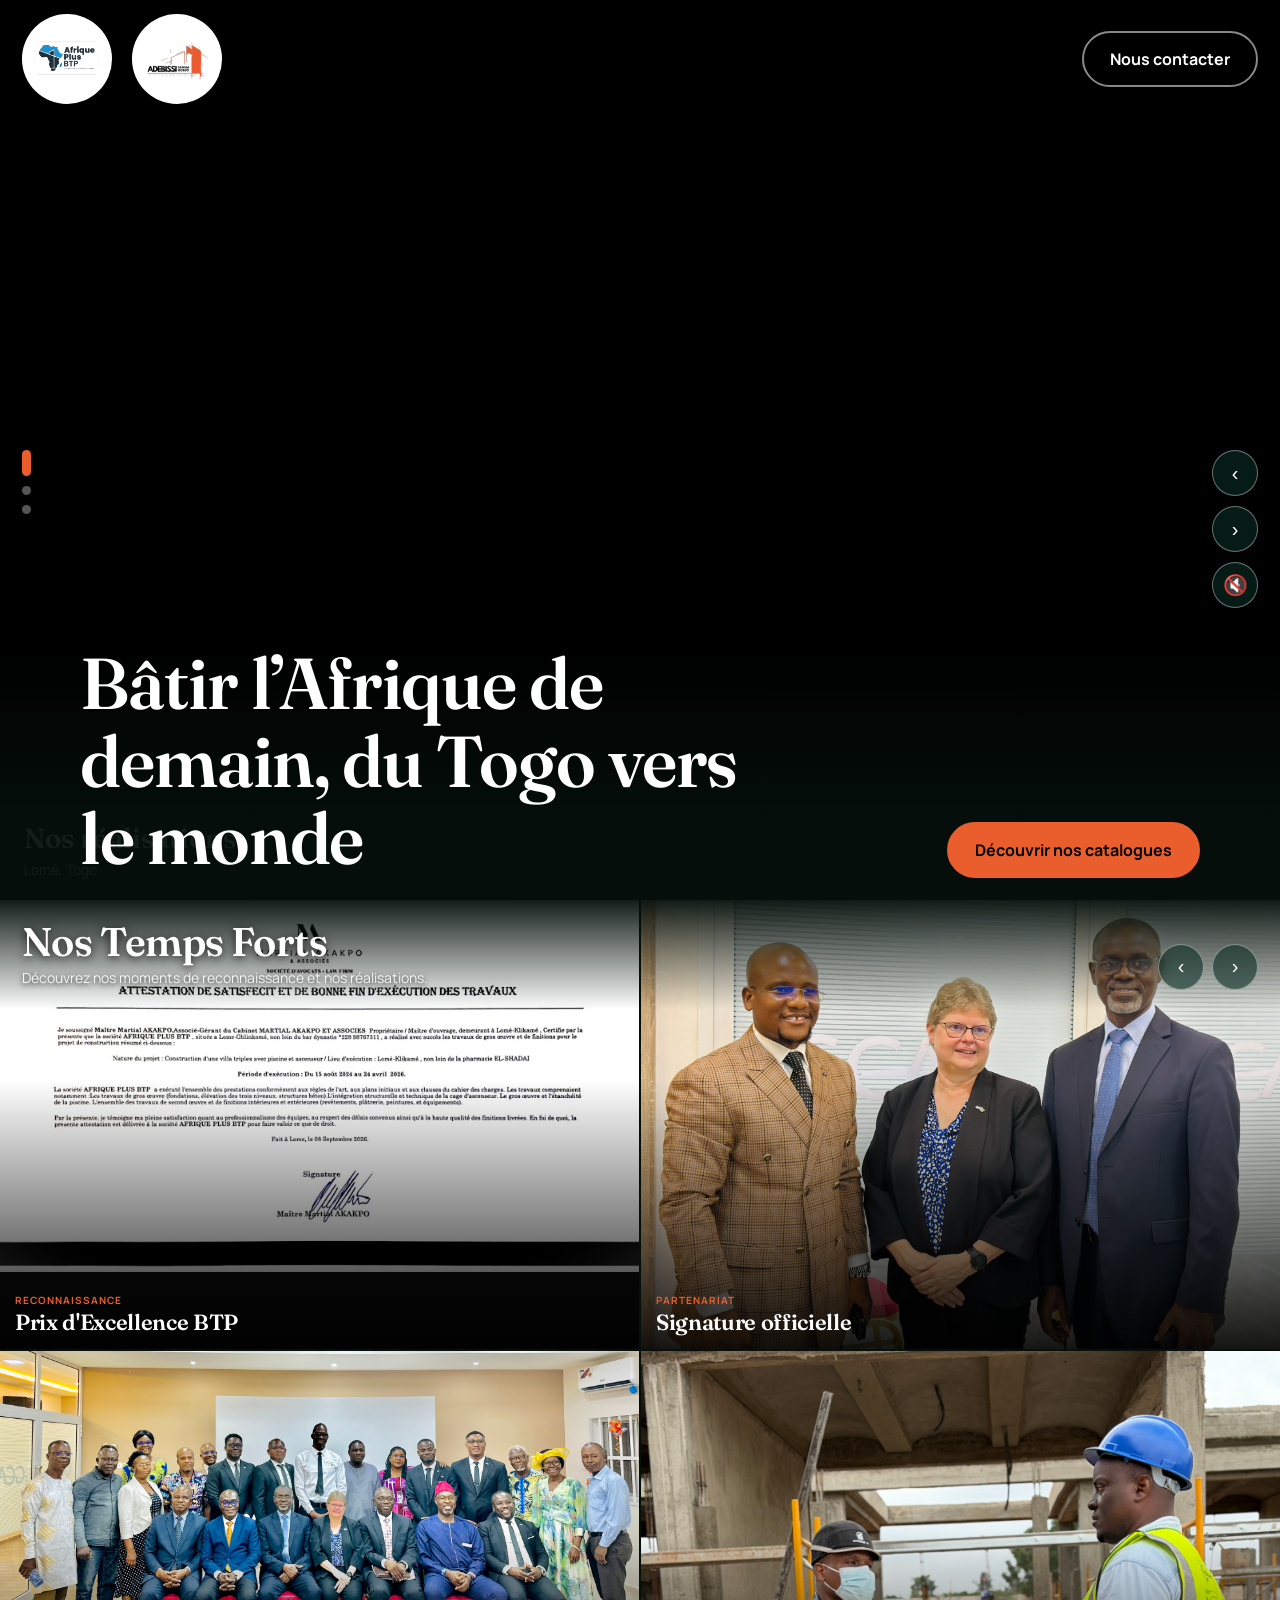
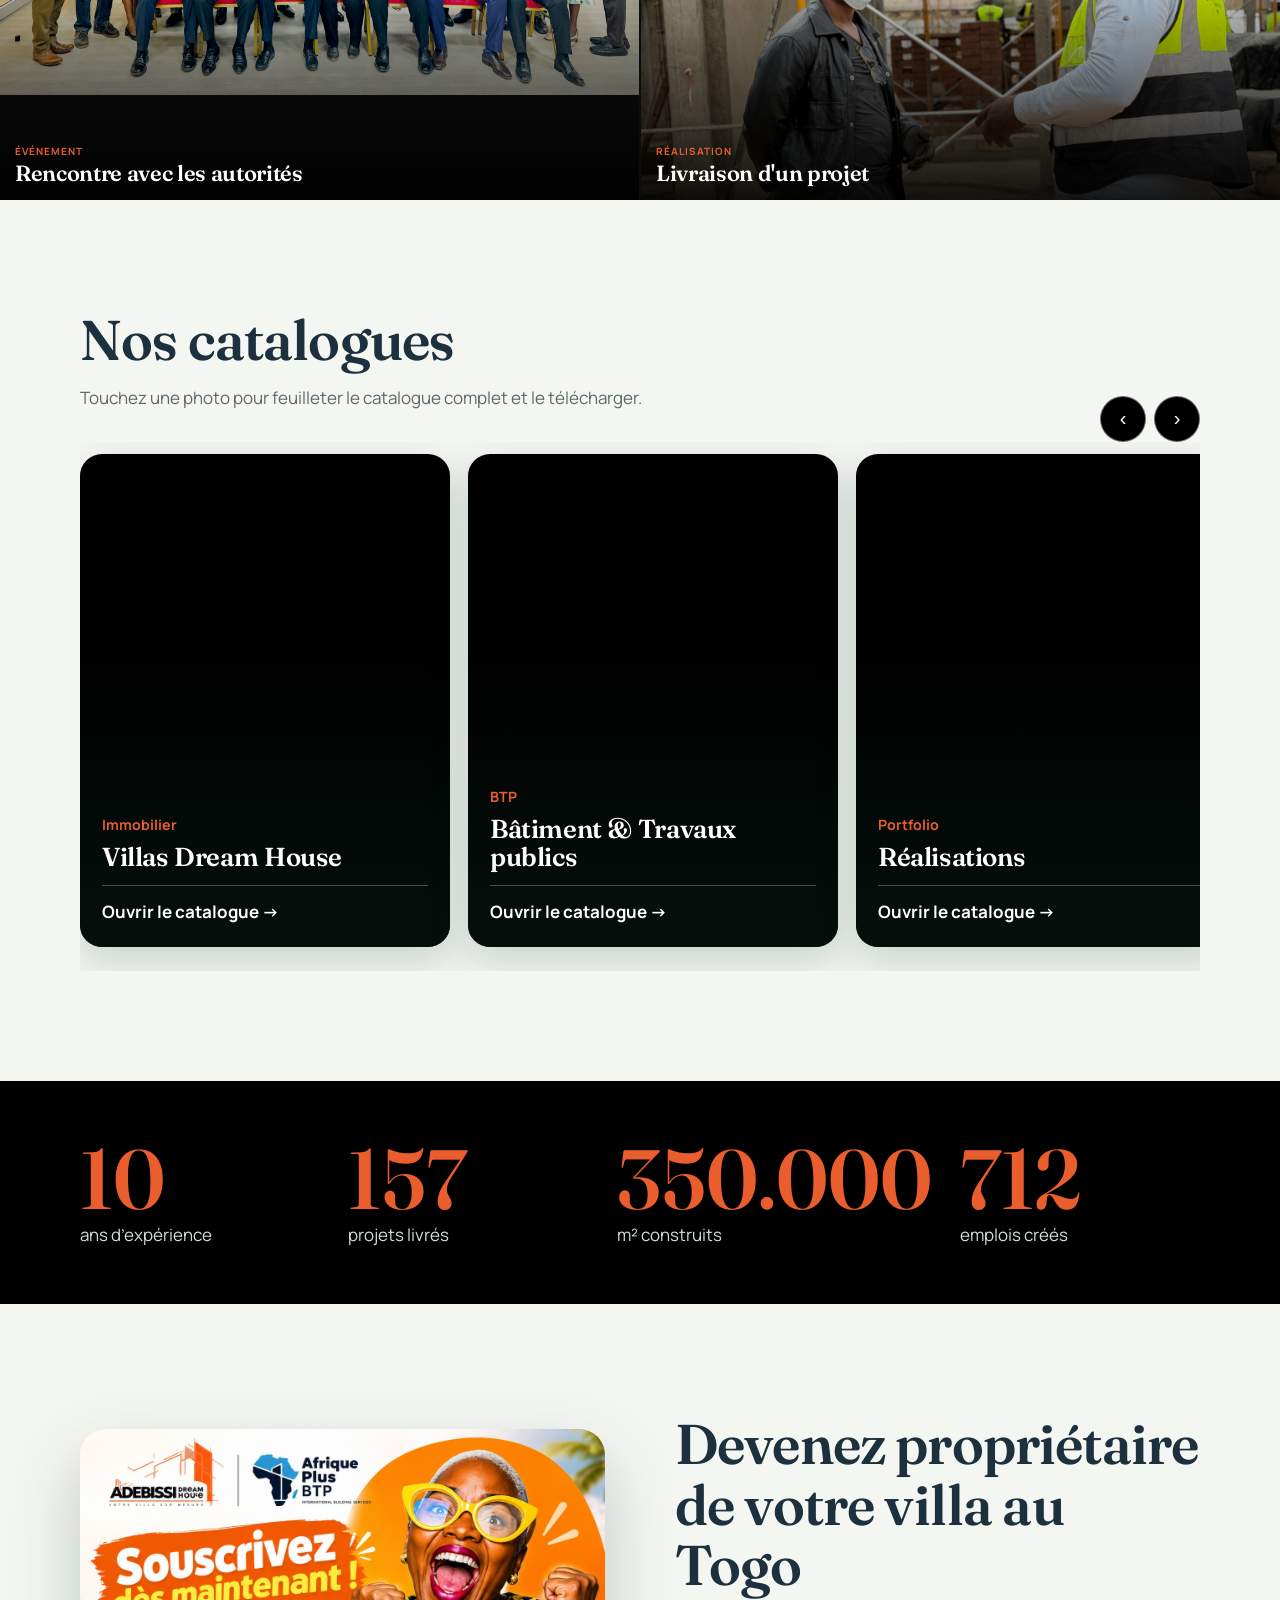
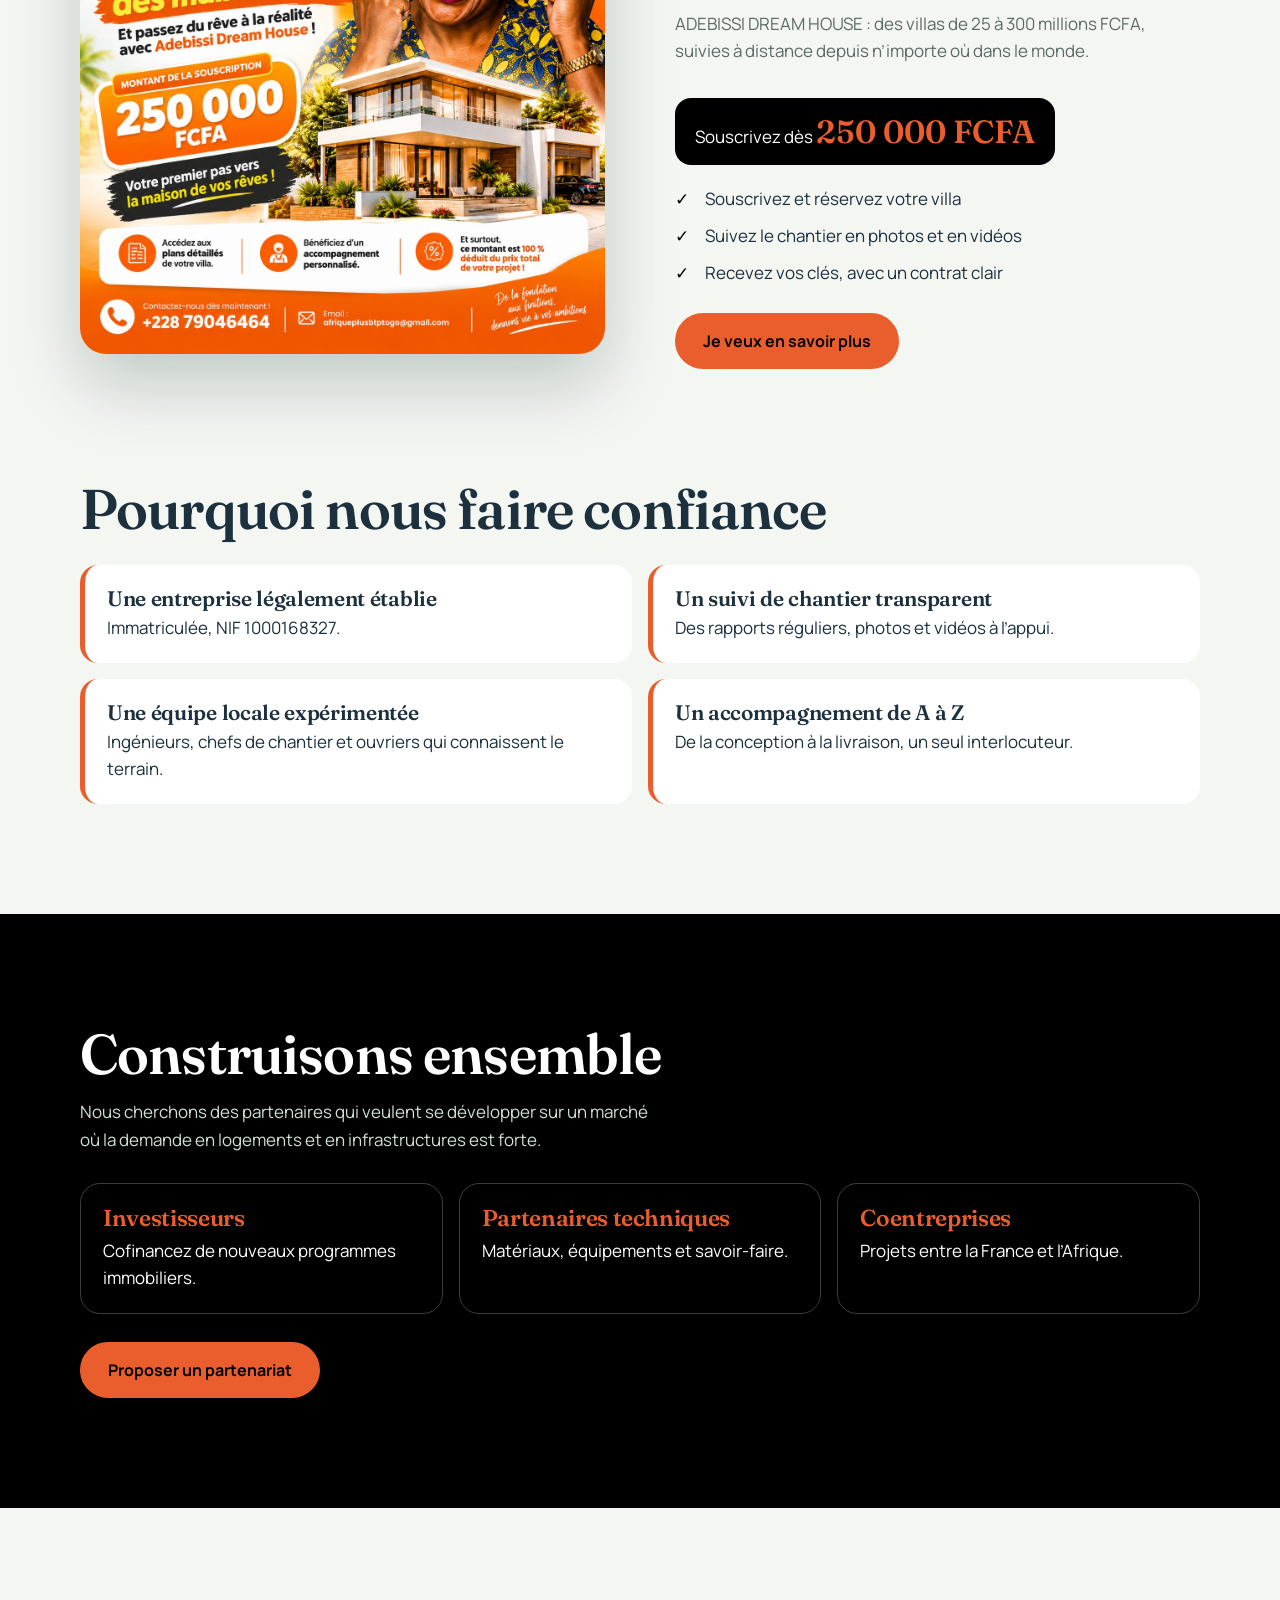
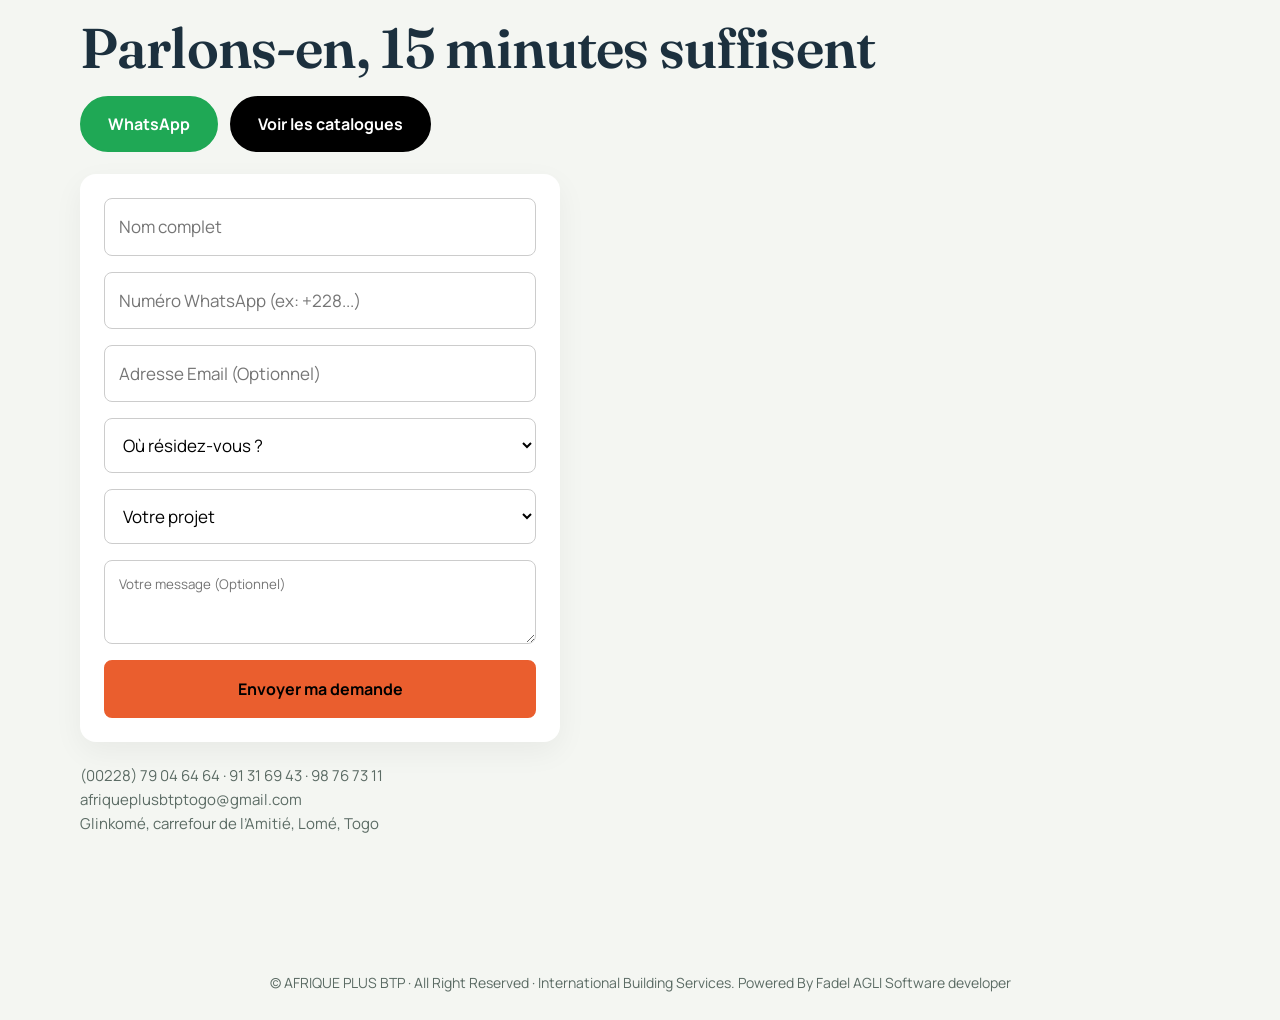
==== index.html @ b7d3f2a5 "Qr code Afriqure Plus BTP Version 1.0" ====
<!DOCTYPE html>
<html lang="fr">
<head>
<meta charset="utf-8">
<meta name="viewport" content="width=device-width, initial-scale=1, viewport-fit=cover">
<title>AFRIQUE PLUS BTP | Bâtir l’Afrique de demain</title>
<meta name="description" content="AFRIQUE PLUS BTP : bâtiment, travaux publics et promotion immobilière à Lomé, Togo. Découvrez nos réalisations et investissez avec nous.">
<meta name="theme-color" content="#0b2e23">
<link rel="preconnect" href="https://fonts.googleapis.com"><link rel="preconnect" href="https://fonts.gstatic.com" crossorigin>
<link rel="stylesheet" href="https://fonts.googleapis.com/css2?family=Fraunces:opsz,wght@9..144,500;9..144,600&family=Manrope:wght@400;600;800&display=swap">
<link rel="stylesheet" href="css/style.css">
</head>
<body>
<main>
<!-- 1. HERO : carrousel vidéo 3D plein écran -->
<section class="hero" id="hero">
  <header class="top">
    <a class="logos" href="#hero" aria-label="AFRIQUE PLUS BTP">
  <img src="images/2.svg" alt="Afrique Plus BTP">
  <img src="images/3.svg" alt="Adebissi Dream House">
</a>
    <a class="btn ghost" href="#contact">Nous contacter</a>
  </header>
  <div class="stage" id="stage"><div id="rail"></div></div>
  <div class="dots" id="dots" aria-hidden="true"></div>
  <div class="ctrl">
    <button id="prev" aria-label="Précédent">‹</button><button id="next" aria-label="Suivant">›</button><button id="snd" aria-label="Activer ou couper le son">🔇</button>
  </div>
  <div class="hero-bottom"><div class="row">
    <h1>Bâtir l’Afrique de demain, du Togo vers le monde</h1>
    <a class="btn" href="#catalogues">Découvrir nos catalogues</a>
  </div></div>
</section>

<!-- LIGNE DE SÉCURITÉ POUR ÉVITER LE DÉBORDEMENT -->
<div style="clear:both; height: 0; visibility: hidden;"></div>

<!-- SECTION GALERIE TEMPS FORTS -->
<section class="highlights" id="highlights">
  
  <!-- Bandeau du haut (Titre + Flèches) par-dessus les photos -->
  <div class="highlights-header">
    <div>
      <h2>Nos Temps Forts</h2>
      <p class="lead">Découvrez nos moments de reconnaissance et nos réalisations.</p>
    </div>
    <div style="display:flex;gap:8px">
      <button class="arr" id="hprev" aria-label="Précédent">‹</button>
      <button class="arr" id="hnext" aria-label="Suivant">›</button>
    </div>
  </div>
  
  <!-- Le conteneur du carrousel (Plein écran) -->
  <div class="h-track" id="htrack">
    
    <!-- GROUPE 1 (4 photos plein écran) -->
    <div class="h-group">
      <div class="h-card">
        <img src="images/tempsfort-1.jpeg" alt="Reconnaissance" loading="lazy">
        <div class="h-ov"><span>Reconnaissance</span><h3>Prix d'Excellence BTP</h3></div>
      </div>
      <div class="h-card">
        <img src="images/tempsfort-2.jpg" alt="Partenariat" loading="lazy">
        <div class="h-ov"><span>Partenariat</span><h3>Signature officielle</h3></div>
      </div>
      <div class="h-card">
        <img src="images/tempsfort-3.jpg" alt="Personnalité" loading="lazy">
        <div class="h-ov"><span>Événement</span><h3>Rencontre avec les autorités</h3></div>
      </div>
      <div class="h-card">
        <img src="images/tempsfort-4.jpg" alt="Chantier" loading="lazy">
        <div class="h-ov"><span>Réalisation</span><h3>Livraison d'un projet</h3></div>
      </div>
    </div>

    <!-- GROUPE 2 (4 autres photos plein écran) -->
    <div class="h-group">
      <div class="h-card">
        <img src="images/tempsfort-5.jpg" alt="Équipe" loading="lazy">
        <div class="h-ov"><span>Équipe</span><h3>Nos experts sur le terrain</h3></div>
      </div>
      <div class="h-card">
        <img src="images/tempsfort-6.jpg" alt="Villa" loading="lazy">
        <div class="h-ov"><span>Adebissi</span><h3>Remise des clés</h3></div>
      </div>
      <div class="h-card">
        <img src="images/tempsfort-7.jpg" alt="Conférence" loading="lazy">
        <div class="h-ov"><span>Conférence</span><h3>Présentation du projet</h3></div>
      </div>
      <div class="h-card">
        <img src="images/tempsfort-8.jpeg" alt="Innovation" loading="lazy">
        <div class="h-ov"><span>Innovation</span><h3>Nouvelles technologies</h3></div>
      </div>
    </div>

  </div>
</section>

<!-- 2. CATALOGUES : carrousel photos, un clic ouvre le catalogue -->
<section class="cats" id="catalogues"><div class="wrap">
  <div class="head">
    <div><h2>Nos catalogues</h2><p class="lead">Touchez une photo pour feuilleter le catalogue complet et le télécharger.</p></div>
    <div style="display:flex;gap:8px"><button class="arr" id="cprev" aria-label="Précédent">‹</button><button class="arr" id="cnext" aria-label="Suivant">›</button></div>
  </div>
  <div class="track" id="track"></div>
</div></section>

<!-- 3. CHIFFRES : remplacez XX par un nombre, ex. data-count="12" et 12 -->
<div class="stats"><div class="wrap">
  <div class="stat"><b data-count="">10</b><span>ans d’expérience</span></div>
  <div class="stat"><b data-count="">157</b><span>projets livrés</span></div>
  <div class="stat"><b data-count="">350.000</b><span>m² construits</span></div>
  <div class="stat"><b data-count="">712</b><span>emplois créés</span></div>
</div></div>

<!-- 4. PROJET PHARE -->
<section class="flag"><div class="wrap box">
  <div class="im">
    <a href="https://adebissi-dream-house.mymaketou.shop/fr/products/adebissi-dream-house-choisissez-votre-villa-et-souscrivez-a-250-000-fcfa" target="_blank" rel="noopener"> 
    <img src="images/dream2.jpg" alt="ADEBISSI DREAM HOUSE" style="width: 100%; height: auto; display: block;">
    </a>
</div>
  <div>
    <h2>Devenez propriétaire de votre villa au Togo</h2>
    <p class="lead">ADEBISSI DREAM HOUSE : des villas de 25 à 300 millions FCFA, suivies à distance depuis n’importe où dans le monde.</p>
 <a href="https://adebissi-dream-house.mymaketou.shop/fr/products/adebissi-dream-house-choisissez-votre-villa-et-souscrivez-a-250-000-fcfa" target="_blank" rel="noopener" style="text-decoration: none; display: inline-block;">
    <div class="price">Souscrivez dès <b>250 000 FCFA</b></div>
</a>
    <ul class="steps">
      <li>Souscrivez et réservez votre villa</li>
      <li>Suivez le chantier en photos et en vidéos</li>
      <li>Recevez vos clés, avec un contrat clair</li>
    </ul>
    <a class="btn" href="#contact">Je veux en savoir plus</a>
  </div>
</div></section>

<!-- 5. CONFIANCE -->
<section style="padding-top:0"><div class="wrap">
  <h2>Pourquoi nous faire confiance</h2>
  <div class="trust">
    <div><h3>Une entreprise légalement établie</h3><p>Immatriculée, NIF 1000168327.</p></div>
    <div><h3>Un suivi de chantier transparent</h3><p>Des rapports réguliers, photos et vidéos à l’appui.</p></div>
    <div><h3>Une équipe locale expérimentée</h3><p>Ingénieurs, chefs de chantier et ouvriers qui connaissent le terrain.</p></div>
    <div><h3>Un accompagnement de A à Z</h3><p>De la conception à la livraison, un seul interlocuteur.</p></div>
  </div>
</div></section>

<!-- 6. PARTENARIATS -->
<section class="part"><div class="wrap">
  <h2>Construisons ensemble</h2>
  <p class="lead">Nous cherchons des partenaires qui veulent se développer sur un marché où la demande en logements et en infrastructures est forte.</p>
  <div class="pg">
    <div><h3>Investisseurs</h3><p>Cofinancez de nouveaux programmes immobiliers.</p></div>
    <div><h3>Partenaires techniques</h3><p>Matériaux, équipements et savoir-faire.</p></div>
    <div><h3>Coentreprises</h3><p>Projets entre la France et l’Afrique.</p></div>
  </div>
  <a class="btn" href="#contact">Proposer un partenariat</a>
</div></section>

<!-- 7. CONTACT -->
<section id="contact"><div class="wrap">
  <h2>Parlons-en, 15 minutes suffisent</h2>
  <p style="display:flex;gap:12px;flex-wrap:wrap;margin:18px 0">
    <a class="btn" style="background:#1fa855;border-color:#1fa855;color:#fff" href="https://wa.me/22879046464">WhatsApp</a>
    <a class="btn" style="background:var(--c1);border-color:var(--c1);color:#fff" href="#catalogues">Voir les catalogues</a>
  </p>
  <!-- Formulaire de contact amélioré -->
<form action="https://api.web3forms.com/submit" method="POST" style="background: #fff; padding: 24px; border-radius: 16px; box-shadow: 0 10px 30px rgba(0,0,0,0.05);">
    
    <!-- TA CLÉ WEB3FORMS ICI -->
    <input type="hidden" name="access_key" value="9dec6f40-9fba-4dbb-a6ec-6838f351492e">
    
    <!-- Anti-spam -->
    <input type="checkbox" name="botcheck" class="hidden" style="display: none;">

    <div style="display: grid; gap: 16px;">
        <input type="text" name="Nom" placeholder="Nom complet" required aria-label="Nom complet" style="padding: 14px; border-radius: 8px; border: 1px solid #ccc; width: 100%;">
        
        <!-- On ajoute le téléphone / WhatsApp, indispensable pour vous -->
        <input type="tel" name="WhatsApp" placeholder="Numéro WhatsApp (ex: +228...)" required aria-label="Numéro WhatsApp" style="padding: 14px; border-radius: 8px; border: 1px solid #ccc; width: 100%;">
        
        <input type="email" name="Email" placeholder="Adresse Email (Optionnel)" aria-label="Email" style="padding: 14px; border-radius: 8px; border: 1px solid #ccc; width: 100%;">
        
        <!-- On qualifie la provenance -->
        <select name="Localisation" required aria-label="Votre localisation" style="padding: 14px; border-radius: 8px; border: 1px solid #ccc; width: 100%; background: #fff;">
            <option value="">Où résidez-vous ?</option>
            <option value="Togo">Au Togo</option>
            <option value="Afrique">En Afrique (hors Togo)</option>
            <option value="Diaspora">Diaspora (Europe, USA, Canada...)</option>
        </select>

        <!-- On qualifie le besoin -->
        <select name="Interet" required aria-label="Votre intérêt" style="padding: 14px; border-radius: 8px; border: 1px solid #ccc; width: 100%; background: #fff;">
            <option value="">Votre projet</option>
            <option value="Villa">Souscrire à une villa (Adebissi)</option>
            <option value="Ascenseur">Installation d'ascenseur / École</option>
            <option value="Investir">Investir / Partenariat</option>
            <option value="Autre">Autre demande</option>
        </select>

        <textarea name="Message" placeholder="Votre message (Optionnel)" rows="3" style="padding: 14px; border-radius: 8px; border: 1px solid #ccc; width: 100%; font-family: inherit;"></textarea>

        <button class="btn" type="submit" style="width: 100%; border-radius: 8px; padding: 16px;">Envoyer ma demande</button>
    </div>
</form>
  <p class="ci">(00228) 79 04 64 64 · 91 31 69 43 · 98 76 73 11<br>afriqueplusbtptogo@gmail.com<br>Glinkomé, carrefour de l’Amitié, Lomé, Togo</p>
</div></section>
</main>
<footer>© AFRIQUE PLUS BTP · All Right Reserved · International Building Services. Powered By Fadel AGLI Software developer</footer>
<nav class="bar" aria-label="Contact rapide"><a class="wa" href="https://wa.me/22879046464">WhatsApp</a><a class="rdv" href="#contact">Nous écrire</a></nav>
<script src="js/config.js"></script>
<script src="js/main.js"></script>
</body>
</html>
---- css/style.css ----
/* ============ VOS COULEURS ET VOTRE IDENTITE : modifiez ici ============ */
:root{
  --c1:#000000;      /* vert profond (fonds sombres) */
  --c2:#000000;      /* vert secondaire */
  --accent:#EA5E2E;  /* or (boutons, chiffres) */
  --bg:#f4f6f2;     /* fond clair */
  --ink:#1c303e;     /* texte */
  --muted:#5b6b64;
  --font-d:'Fraunces',Georgia,serif;
  --font-b:'Manrope',system-ui,-apple-system,'Segoe UI',sans-serif;
}
/* ====================================================================== */
*{box-sizing:border-box;margin:0;padding:0}
html{scroll-behavior:smooth}
body{font:17px/1.6 var(--font-b);color:var(--ink);background:var(--bg);-webkit-font-smoothing:antialiased;padding-bottom:70px}
h1,h2,h3{font-family:var(--font-d);line-height:1.08;letter-spacing:-.015em;font-weight:600}
img,video{display:block;max-width:100%}
a{color:inherit}
.wrap{width:min(1120px,100% - 40px);margin-inline:auto}
section{padding:clamp(56px,9vw,110px) 0}
h2{font-size:clamp(30px,5.5vw,56px);margin-bottom:14px}
.lead{color:var(--muted);max-width:58ch;margin-bottom:30px}
.btn{display:inline-block;padding:15px 26px;border-radius:999px;font-weight:700;text-decoration:none;background:var(--accent);color:var(--c1);border:2px solid var(--accent);transition:transform .2s,box-shadow .2s;cursor:pointer;font:700 16px var(--font-b)}
.btn:hover{transform:translateY(-2px);box-shadow:0 10px 26px #e6a82a55}
.btn.ghost{background:transparent;color:#fff;border-color:#ffffff88}
a:focus-visible,button:focus-visible{outline:3px solid var(--accent);outline-offset:3px}

/* ---------- HERO : carrousel video 3D ---------- */
 .hero {
  position: relative;
  height: 100vh;
  height: 100svh; /* Utilise svh pour prendre en compte la barre d'adresse mobile */
  min-height: 560px;
  padding: 0;
  overflow: hidden; /* TRÈS IMPORTANT : coupe tout ce qui dépasse */
  color: #fff;
  background: radial-gradient(120% 90% at 50% 0%,var(--c2),var(--c1) 58%,#050f0b);
}
.top{position:absolute;inset:0 0 auto;z-index:30;display:flex;justify-content:space-between;align-items:center;padding:calc(14px + env(safe-area-inset-top,0px)) 22px 14px}
 /* --- LOGOS HAUT DE PAGE (Format Rond & XL) --- */
.logos {
    display: flex;
    align-items: center;
    gap: 20px; /* Espace entre les deux logos */
    text-decoration: none;
    /* On enlève le fond rectangulaire */
    background: none;
    border: none;
    box-shadow: none;
    padding: 0;
}

.logos img {
    width: 90px; /* Taille du cercle (Ajuste à 100px ou 120px si tu veux encore plus grand) */
    height: 90px;
    border-radius: 50%; /* Rend l'image complètement ronde */
    object-fit: contain; /* L'image entière s'adapte dans le cercle sans être coupée */
    background-color: #ffffff; /* Fond blanc pour bien voir les logos sombres */
    padding: 12px; /* Espace entre le logo et le bord du cercle */
    
    /* Effet 3D et ombre */
    box-shadow: 0 10px 25px rgba(0, 0, 0, 0.6), inset 0 0 0 2px rgba(255, 255, 255, 0.2);
    transition: transform 0.3s ease, box-shadow 0.3s ease;
    
    /* On enlève l'ancien filtre qui pouvait rendre le texte flou */
    filter: none; 
    mix-blend-mode: normal;
}

/* Effet de zoom au survol */
.logos img:hover {
    transform: translateY(-5px) scale(1.05);
    box-shadow: 0 15px 35px rgba(0, 0, 0, 0.8), inset 0 0 0 2px rgba(255, 255, 255, 0.4);
}

/* Pour les mobiles : on réduit un peu pour que ça rentre */
@media(max-width: 620px) {
    .logos img {
        width: 65px;
        height: 65px;
        padding: 8px;
        gap: 10px;
    }
}
.stage{position:absolute;inset:0;perspective:1500px;perspective-origin:50% 42%;touch-action:pan-y;cursor:grab}
.stage:active{cursor:grabbing}
 /* ---------- HERO : Vidéo 3D Plein Écran ---------- */
.slide {
    position: absolute;
    left: 0;
    top: 0;
    width: 100vw; /* Prend toute la largeur de l'écran */
    height: 100vh; /* Prend toute la hauteur de l'écran */
    height: 100svh;
    border-radius: 0; /* Bords droits pour un effet immersif */
    overflow: hidden;
    background: #000;
    box-shadow: none; /* Plus d'ombre car elle prend tout l'écran */
    transition: transform 1s cubic-bezier(.2,.8,.2,1), opacity .7s;
    will-change: transform;
    transform-style: preserve-3d;
}

.slide video {
    width: 100%;
    height: 100%;
    object-fit: cover; /* C'EST LA CLÉ : remplit l'écran en haute définition sans déformer */
}

/* Voile sombre pour que le texte reste lisible sur la vidéo */
.slide::after {
    content: "";
    position: absolute;
    inset: 0;
    background: linear-gradient(180deg, rgba(0,0,0,0.3) 0%, transparent 40%, rgba(0,0,0,0.8) 100%);
    pointer-events: none;
    transition: opacity .6s;
}

.slide:not(.on)::after {
    background: rgba(0,0,0,0.6); /* Assombrit les vidéos sur les côtés */
}
.cap{position:absolute;left:24px;bottom:18px;z-index:2;opacity:0;transition:opacity .6s .3s}
.slide.on .cap{opacity:1}
.cap b{display:block;font:600 clamp(18px,3vw,28px) var(--font-d)}
.cap span{font-size:14px;color:#dbe8e0}
 .hero-bottom {
    position: absolute;
    left: 0; right: 0; bottom: 0; z-index: 30;
    padding: 0 22px calc(22px + env(safe-area-inset-bottom,0px));
    background: linear-gradient(0deg, #050f0bf0 30%, transparent);
    pointer-events: none;
}
.hero-bottom .row{width:min(1120px,100%);margin:0 auto;display:flex;justify-content:space-between;align-items:flex-end;gap:20px;flex-wrap:wrap}
.hero h1{font-size:clamp(30px,6.4vw,72px);max-width:14ch}
.hero-bottom .btn{pointer-events:auto;white-space:nowrap}
.ctrl{position:absolute;z-index:31;right:22px;top:50%;display:flex;flex-direction:column;gap:10px}
.ctrl button,.arr{width:46px;height:46px;border-radius:50%;border:1px solid #ffffff66;background:#0b2e2399;color:#fff;font-size:20px;cursor:pointer;backdrop-filter:blur(6px)}
.dots{position:absolute;z-index:31;left:22px;top:50%;display:flex;flex-direction:column;gap:10px}
.dots i{width:9px;height:9px;border-radius:50%;background:#ffffff55;cursor:pointer}
.dots i.on{background:var(--accent);height:26px;border-radius:6px}
.scroll{position:absolute;z-index:31;left:50%;bottom:8px;translate:-50% 0;font-size:12px;opacity:.7}

/* ---------- Catalogues ---------- */
.cats{background:var(--bg)}
.cats .head{display:flex;justify-content:space-between;align-items:flex-end;gap:20px}
.cats .arr{background:var(--c1);position:static;flex:none}
.track{display:flex;gap:18px;overflow-x:auto;scroll-snap-type:x mandatory;padding:12px 0 24px;scrollbar-width:none;-webkit-overflow-scrolling:touch}
.track::-webkit-scrollbar{display:none}
.card{position:relative;flex:0 0 min(78vw,370px);aspect-ratio:3/4;border-radius:22px;overflow:hidden;scroll-snap-align:start;background:linear-gradient(135deg,var(--c2),var(--c1));text-decoration:none;color:#fff;transition:transform .35s,box-shadow .35s;box-shadow:0 14px 40px #0b2e2330;transform-style:preserve-3d}
.card:hover{box-shadow:0 30px 60px #0b2e2355}
.card img{position:absolute;inset:0;width:100%;height:100%;object-fit:cover;opacity:0;transition:opacity 1s,transform 6s}
.card img.on{opacity:1;transform:scale(1.07)}
.card .ov{position:absolute;inset:0;display:flex;flex-direction:column;justify-content:flex-end;gap:6px;padding:22px;background:linear-gradient(0deg,#050f0bf2 8%,transparent 60%)}
.card small{color:var(--accent);font-weight:700}
.card h3{font-size:26px}
.card .go{margin-top:8px;font-weight:700;border-top:1px solid #ffffff44;padding-top:12px}

/* ---------- Chiffres ---------- */
.stats{background:var(--c1);color:#fff;padding:56px 0}
.stats .wrap{display:grid;grid-template-columns:repeat(2,1fr);gap:28px}
.stat b{display:block;font:600 clamp(44px,10vw,84px)/1 var(--font-d);color:var(--accent)}
.stat span{color:#cfe0d6}

/* ---------- Projet phare ---------- */
.flag .box{display:grid;gap:34px;align-items:center}
 .flag .im {
    border-radius: 26px;
    overflow: hidden; /* important pour couper les bords de l'image */
    box-shadow: 0 30px 70px #0b2e2338;
}
.price{display:inline-block;background:var(--c1);color:#fff;border-radius:16px;padding:14px 20px;margin:4px 0 20px}
.price b{font:600 32px var(--font-d);color:var(--accent)}
.steps{list-style:none;display:grid;gap:10px;margin-bottom:26px}
.steps li{padding-left:30px;position:relative}
.steps li::before{content:"✓";position:absolute;left:0;color:var(--c2);font-weight:800}

/* ---------- Confiance & partenariats ---------- */
.trust{display:grid;gap:16px;margin-top:26px}
.trust div{background:#fff;border-radius:18px;padding:22px;border-left:5px solid var(--accent)}
.trust h3{font-size:21px;margin-bottom:4px}
.part{background:var(--c1);color:#fff}
.part .lead{color:#cfe0d6}
.pg{display:grid;gap:16px;margin-bottom:28px}
.pg div{border:1px solid #ffffff3d;border-radius:20px;padding:22px}
.pg h3{font-size:23px;color:var(--accent);margin-bottom:6px}

/* ---------- Contact ---------- */
form{display:grid;gap:12px;max-width:480px;margin:22px 0}
input,select{font:inherit;padding:14px;border-radius:12px;border:1.5px solid #b8c6be;background:#fff;width:100%}
.ci{color:var(--muted);font-size:15px}
footer{padding:26px 20px;text-align:center;font-size:14px;color:var(--muted)}
.bar{position:fixed;inset:auto 0 0;z-index:50;display:flex;gap:10px;padding:10px 14px calc(10px + env(safe-area-inset-bottom,0px));background:#fffffff2;box-shadow:0 -4px 18px #0000001f}
.bar a{flex:1;text-align:center;padding:13px 8px;border-radius:12px;font-weight:700;text-decoration:none}
.bar .wa{background:#1fa855;color:#fff}.bar .rdv{background:var(--c1);color:#fff}

/* ---------- Page catalogue ---------- */
.viewer{height:100vh;height:100dvh;display:flex;flex-direction:column;background:#101a16;padding:0}
.vbar{display:flex;align-items:center;gap:12px;padding:12px 16px;background:var(--c1);color:#fff;flex-wrap:wrap}
.vbar h1{font-size:20px;flex:1;min-width:140px}
.vbar .btn{padding:10px 18px;font-size:15px}
.viewer iframe{flex:1;border:0;width:100%;background:#fff}
.viewer p{color:#fff;padding:20px}

@media(min-width:800px){
  body{padding-bottom:0}.bar{display:none}
  .stats .wrap{grid-template-columns:repeat(4,1fr)}
  .flag .box{grid-template-columns:1fr 1fr;gap:70px}
  .trust{grid-template-columns:repeat(2,1fr)}.pg{grid-template-columns:repeat(3,1fr)}
}
 @media(max-width: 620px) {
  /* On cache le bouton du menu haut pour gagner de la place */
  .top .btn {
    display: none;
  }

  /* On remonte les boutons de contrôle et les points tout en haut */
  .dots, .ctrl {
    top: 90px; /* Juste sous le logo */
    bottom: auto; /* On annule le bottom qui les collait au texte */
    flex-direction: row;
  }

  .ctrl {
    right: 14px;
  }

  .dots {
    left: 14px;
    align-items: center;
  }

  .dots i.on {
    height: 9px;
    width: 26px;
  }

  /* On s'assure que le texte prend bien toute la largeur */
  .hero-bottom .row {
    flex-direction: column;
    align-items: flex-start;
    gap: 16px;
    padding-bottom: 20px;
  }

  /* On ajuste la taille du titre pour qu'il rentre bien */
  .hero h1 {
    font-size: clamp(28px, 8vw, 42px);
  }
}
@media(prefers-reduced-motion:reduce){*{transition:none!important;scroll-behavior:auto!important}}


/* =========================================
   SECTION GALERIE TEMPS FORTS
   ========================================= */
.highlights {
  position: relative;
  z-index: 20;
  width: 100vw;
  height: 100vh;
  height: 100svh; /* Hauteur exacte sur mobile */
  background: #050f0b; /* Fond noir profond */
  overflow: hidden;
  padding: 0;
  margin: 0;
}

/* Bandeau du haut (Titre + Flèches) */
.highlights-header {
  position: absolute;
  top: 0; left: 0; right: 0;
  z-index: 10;
  padding: 20px 22px;
  display: flex;
  justify-content: space-between;
  align-items: flex-end;
  background: linear-gradient(180deg, rgba(5,15,11,0.95) 0%, rgba(5,15,11,0) 100%);
  pointer-events: none; 
}

.highlights-header > * {
  pointer-events: auto;
}

.highlights-header h2 {
  color: #fff;
  font-size: clamp(24px, 4vw, 40px);
  margin-bottom: 4px;
  text-shadow: 0 2px 10px rgba(0,0,0,0.8);
}

.highlights-header .lead {
  color: rgba(255,255,255,0.9);
  margin-bottom: 0;
  font-size: 14px;
  text-shadow: 0 2px 5px rgba(0,0,0,0.8);
}

/* Conteneur du carrousel horizontal */
.h-track {
  display: flex;
  width: 100vw;
  height: 100%;
  overflow-x: auto;
  scroll-snap-type: x mandatory;
  scrollbar-width: none;
}
.h-track::-webkit-scrollbar { display: none; }

/* Grille 2x2 pour les 4 photos */
.h-group {
  display: grid;
  grid-template-columns: 1fr 1fr;
  grid-template-rows: 1fr 1fr; /* Force 50% de hauteur pour chaque ligne */
  min-width: 100vw;
  height: 100%;
  scroll-snap-align: start;
  gap: 2px; /* Fine bordure entre les images */
}

/* Carte individuelle */
.h-card {
  position: relative;
  width: 100%;
  height: 100%;
  background: #111; /* Fond noir au cas où l'image ne charge pas */
  overflow: hidden;
}

/* Overlay (Dégradé et texte au bas de l'image) */
.h-ov {
  position: absolute;
  inset: 0;
  background: linear-gradient(0deg, rgba(0,0,0,0.9) 0%, rgba(0,0,0,0) 60%);
  display: flex;
  flex-direction: column;
  justify-content: flex-end;
  padding: 15px;
  color: #fff;
  pointer-events: none;
  z-index: 2;
}

.h-ov span {
  color: var(--accent); /* Ta couleur orange */
  font-size: 10px;
  font-weight: 700;
  text-transform: uppercase;
  letter-spacing: 1px;
  margin-bottom: 2px;
}

.h-ov h3 {
  font-family: var(--font-d);
  font-size: clamp(14px, 2vw, 22px);
  line-height: 1.1;
  font-weight: 600;
}

 /* =========================================
   CORRECTIONS MOBILE (Téléphones)
   ========================================= */
@media(max-width: 768px) {
  /* On transforme la section en colonne pour séparer le haut et les photos */
  .highlights {
    display: flex;
    flex-direction: column;
  }

  /* Le bandeau reprend sa place normale (plus de superposition) */
  .highlights-header {
    position: relative; /* Annule le position absolute */
    top: auto;
    left: auto;
    right: auto;
    background: #050f0b; /* Fond noir uni pour être bien séparé */
    padding: 15px;
    flex-direction: row; /* Titre à gauche, flèches à droite */
    align-items: center;
    justify-content: space-between;
  }
  
  .highlights-header h2 {
    font-size: 20px;
    margin-bottom: 0;
  }
  
  /* On cache le sous-titre sur mobile pour gagner de la place */
  .highlights-header .lead {
    display: none; 
  }

  /* Les flèches deviennent plus petites et bien visibles */
  .highlights .arr {
    width: 36px;
    height: 36px;
    font-size: 18px;
    background: rgba(255,255,255,0.1);
    border: 1px solid rgba(255,255,255,0.3);
    border-radius: 50%;
  }

  /* Le carrousel de photos prend TOUT le reste de l'écran */
  .h-track {
    flex: 1; /* Prend l'espace restant */
    height: auto;
  }

  .h-ov {
    padding: 10px;
  }
  
  .h-ov h3 {
    font-size: 13px;
  }
  
  .h-ov span {
    font-size: 8px;
  }
}
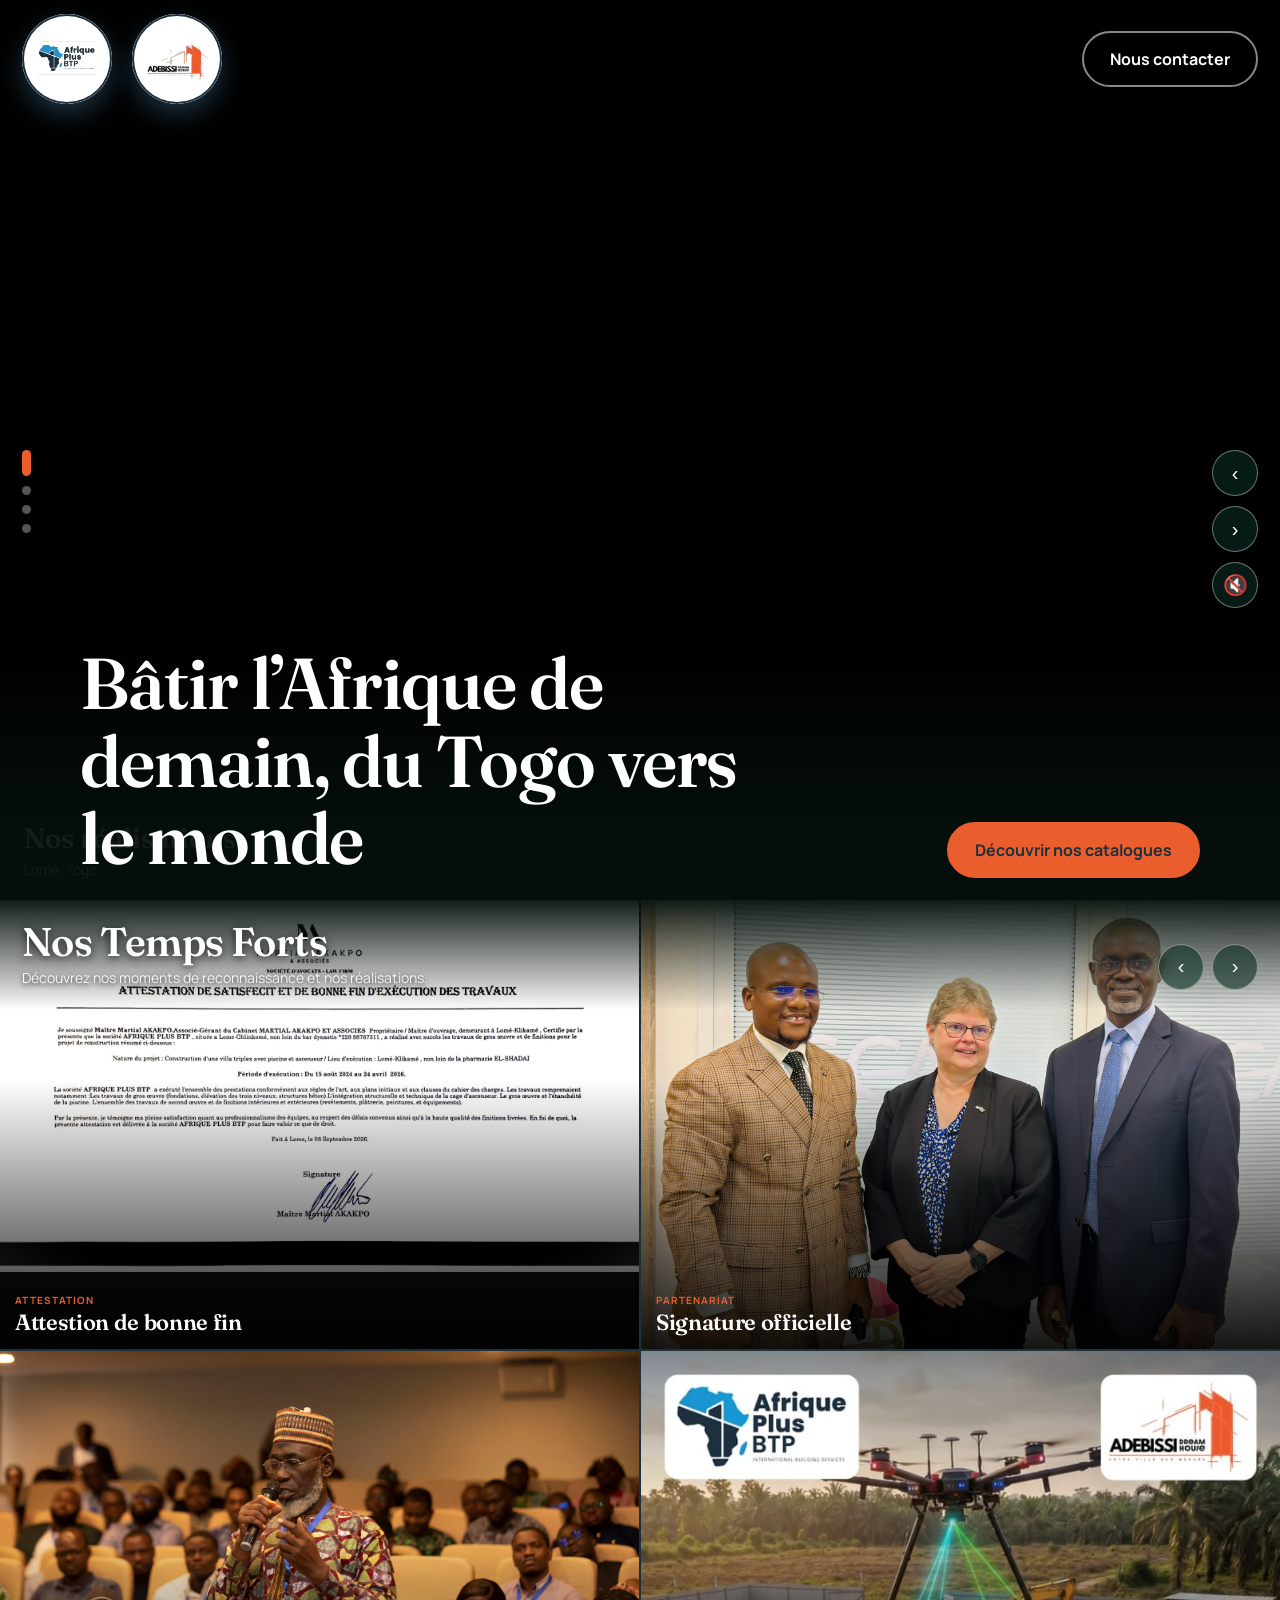
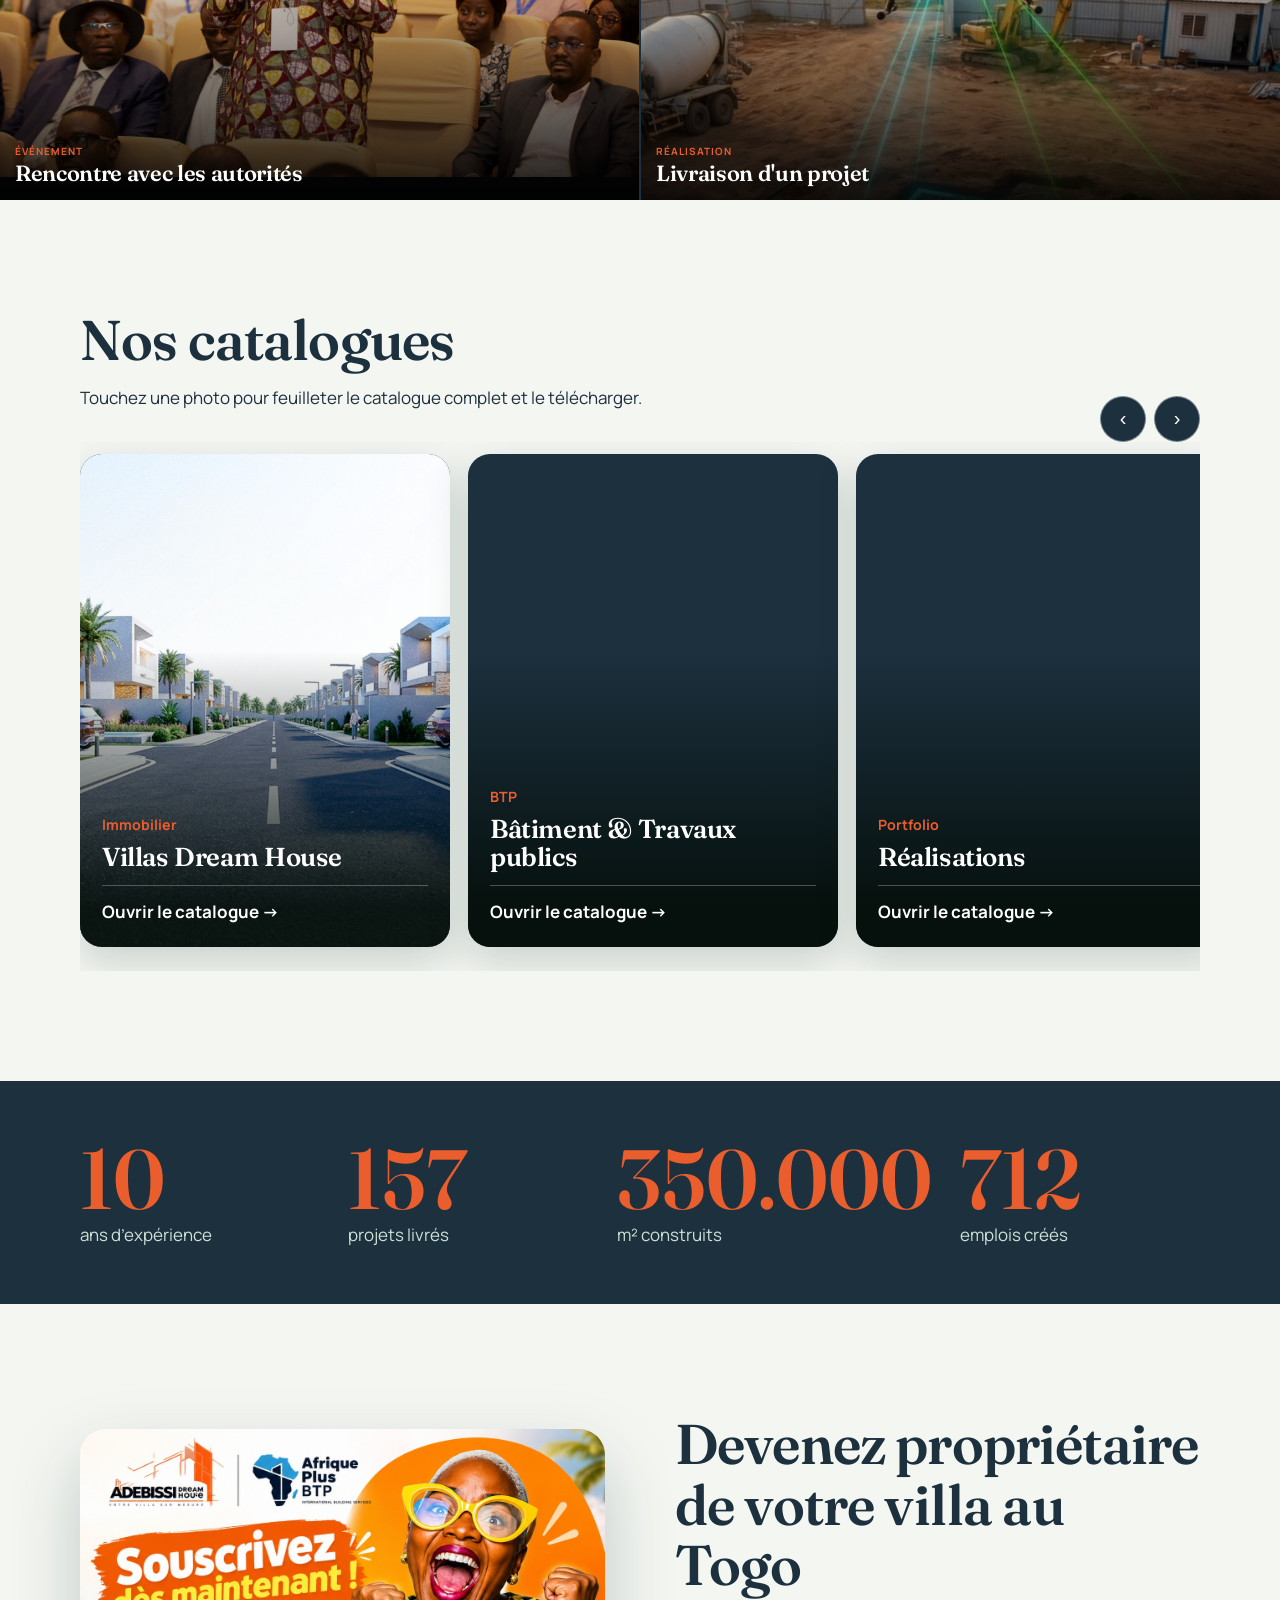
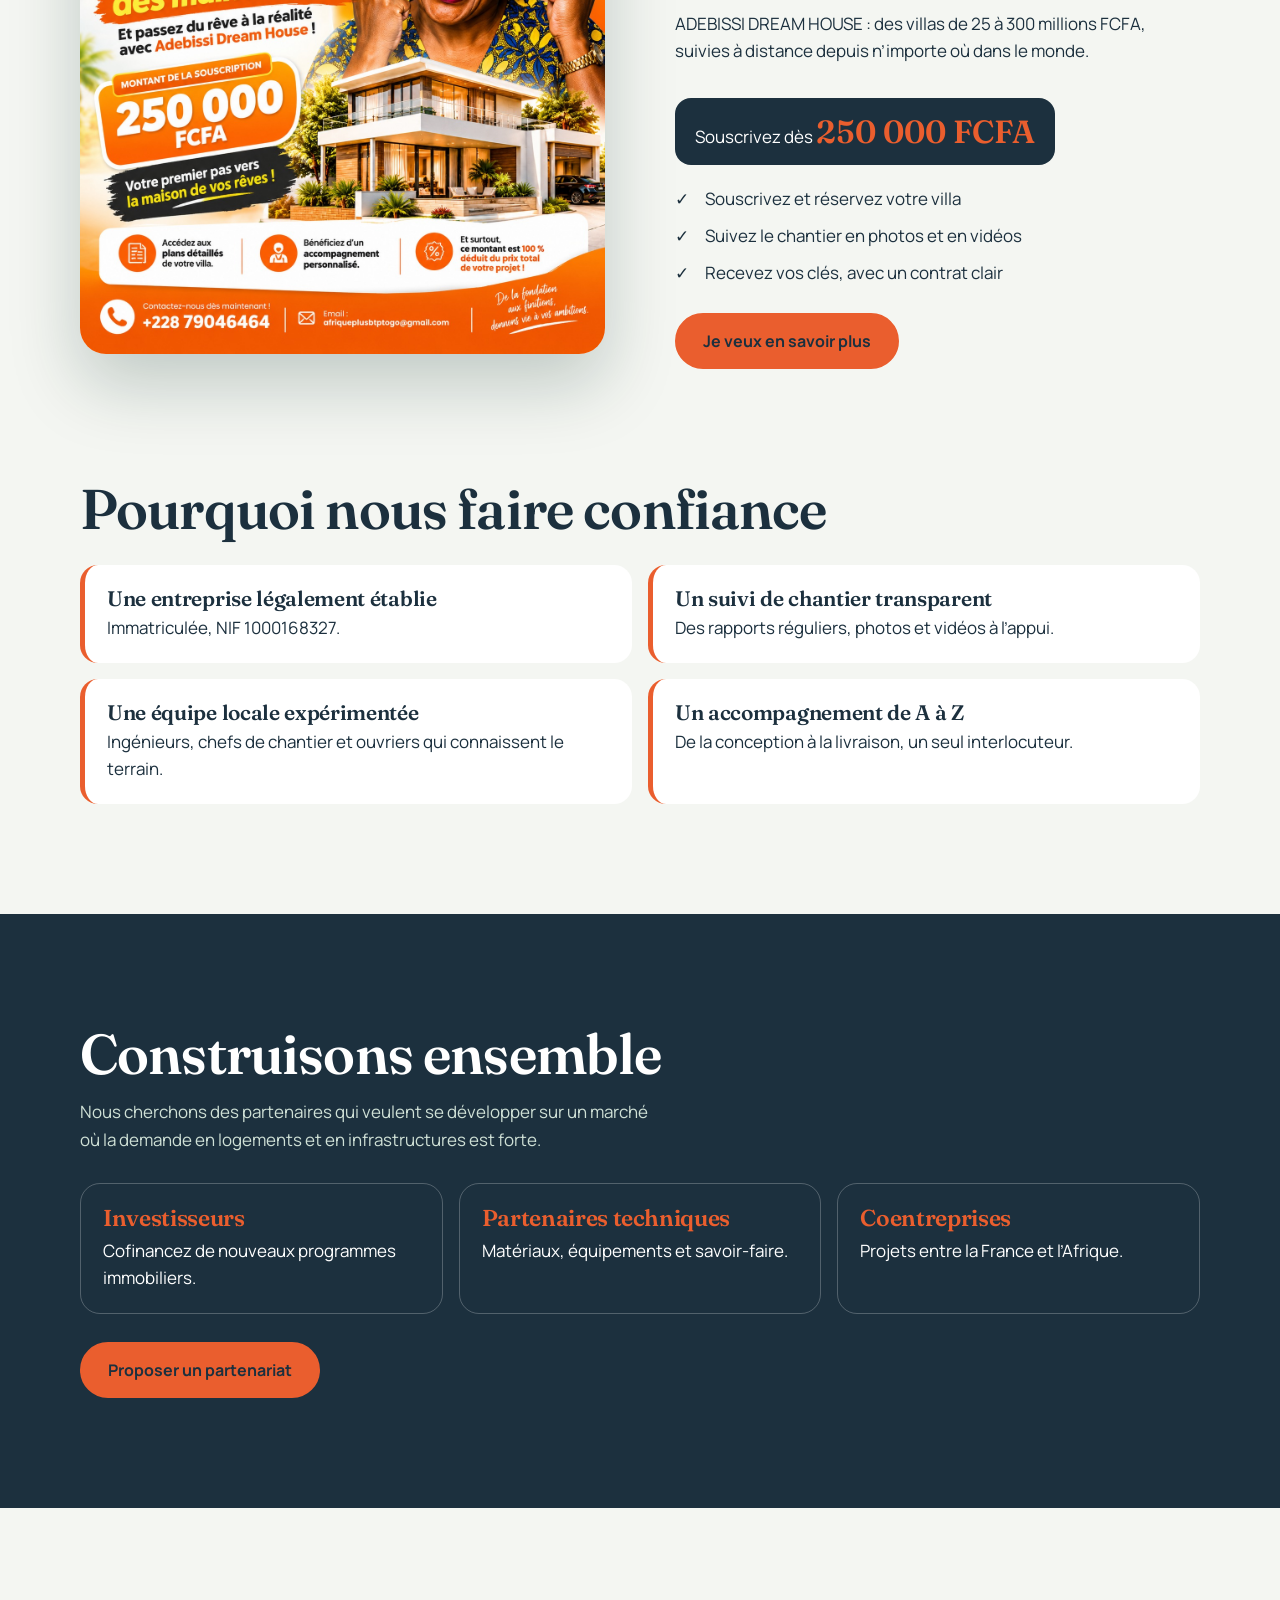
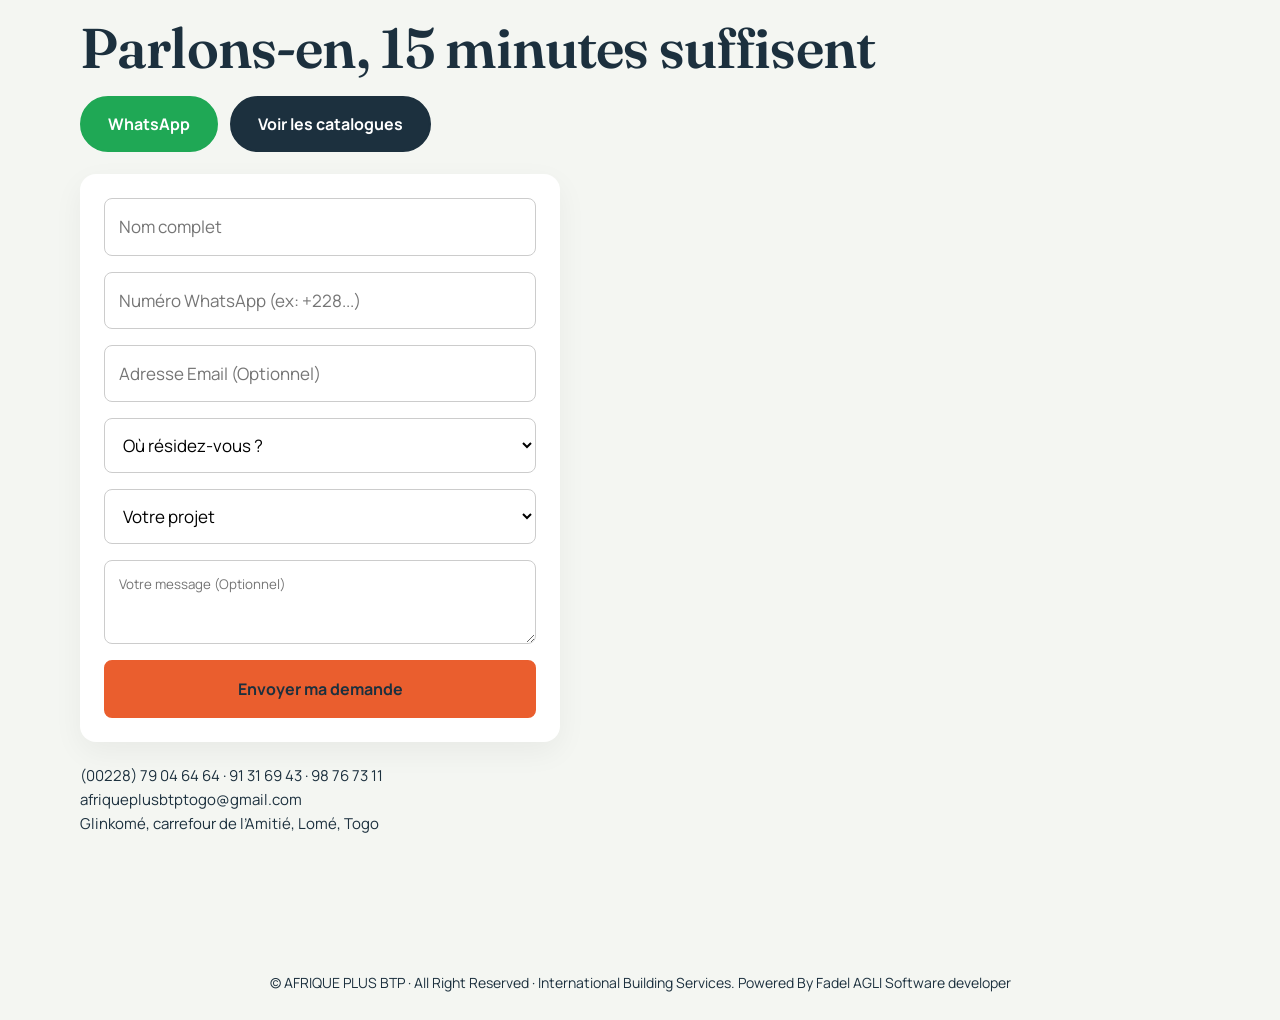
==== commit bb2b9757: "version 2" ====
--- a/index.html
+++ b/index.html
@@ -11,6 +11,38 @@
 <link rel="stylesheet" href="css/style.css">
 </head>
 <body>
+
+  <!-- ÉCRAN DE CHARGEMENT (PRELOADER) -->
+<div id="preloader">
+  <div class="loader-content">
+    <!-- Ton logo ou ton texte -->
+    <img src="images/2.svg" alt="Afrique Plus BTP" class="loader-logo-img" onerror="this.style.display='none'">
+    <div class="loader-text">AFRIQUE PLUS BTP <br> <span>International Building Services</span></div>
+    
+    <!-- La barre de progression -->
+    <div class="loader-bar-container">
+      <div class="loader-bar" id="loader-bar"></div>
+    </div>
+    
+    <!-- Le pourcentage -->
+    <div class="loader-percentage" id="loader-percentage">0%</div>
+  </div>
+</div>
+
+<!-- BOUTON RETOUR EN HAUT (ASCENSEUR) -->
+<button id="back-to-top" aria-label="Retour en haut">
+  <svg class="progress-ring" width="60" height="60">
+    <!-- Cercle de fond (gris transparent) -->
+    <circle class="progress-ring__circle-bg" stroke="rgba(255,255,255,0.1)" stroke-width="4" fill="transparent" r="26" cx="30" cy="30"/>
+    <!-- Cercle de progression (Orange) -->
+    <circle class="progress-ring__circle" stroke="var(--accent)" stroke-width="4" fill="transparent" r="26" cx="30" cy="30"/>
+  </svg>
+  <div class="back-to-top-content">
+    <span class="arrow">↑</span>
+    <span class="percent" id="scroll-percent">0%</span>
+  </div>
+</button>
+
 <main>
 <!-- 1. HERO : carrousel vidéo 3D plein écran -->
 <section class="hero" id="hero">
@@ -57,7 +89,7 @@
     <div class="h-group">
       <div class="h-card">
         <img src="images/tempsfort-1.jpeg" alt="Reconnaissance" loading="lazy">
-        <div class="h-ov"><span>Reconnaissance</span><h3>Prix d'Excellence BTP</h3></div>
+        <div class="h-ov"><span>Attestation </span><h3>Attestion de bonne fin</h3></div>
       </div>
       <div class="h-card">
         <img src="images/tempsfort-2.jpg" alt="Partenariat" loading="lazy">
@@ -68,7 +100,7 @@
         <div class="h-ov"><span>Événement</span><h3>Rencontre avec les autorités</h3></div>
       </div>
       <div class="h-card">
-        <img src="images/tempsfort-4.jpg" alt="Chantier" loading="lazy">
+        <img src="images/tempsfort-8.jpeg" alt="Chantier" loading="lazy">
         <div class="h-ov"><span>Réalisation</span><h3>Livraison d'un projet</h3></div>
       </div>
     </div>
--- a/css/style.css
+++ b/css/style.css
@@ -1,11 +1,11 @@
   /* ============ VOS COULEURS ET VOTRE IDENTITE : modifiez ici ============ */
 :root{
-  --c1:#000000;      /* vert profond (fonds sombres) */
-  --c2:#000000;      /* vert secondaire */
+  --c1:#1c303e;      /* NOIR (fonds sombres) */
+  --c2:#1C303e;      /* NOIR secondaire */
   --accent:#EA5E2E;  /* or (boutons, chiffres) */
   --bg:#f4f6f2;     /* fond clair */
   --ink:#1c303e;     /* texte */
-  --muted:#5b6b64;
+  --muted:#1c303e;
   --font-d:'Fraunces',Georgia,serif;
   --font-b:'Manrope',system-ui,-apple-system,'Segoe UI',sans-serif;
 }
@@ -25,6 +25,189 @@
 .btn.ghost{background:transparent;color:#fff;border-color:#ffffff88}
 a:focus-visible,button:focus-visible{outline:3px solid var(--accent);outline-offset:3px}
 
+/* =========================================
+   ÉCRAN DE CHARGEMENT (PRELOADER)
+   ========================================= */
+#preloader {
+  position: fixed;
+  inset: 0;
+  z-index: 9999; /* Toujours au-dessus de tout */
+  background: #050f0b; /* Ton fond sombre */
+  display: flex;
+  align-items: center;
+  justify-content: center;
+  transition: opacity 0.8s ease, visibility 0.8s ease;
+}
+
+/* Classe ajoutée par le JS pour faire disparaître l'écran */
+#preloader.preloader-hidden {
+  opacity: 0;
+  visibility: hidden;
+  pointer-events: none;
+}
+
+.loader-content {
+  display: flex;
+  flex-direction: column;
+  align-items: center;
+  text-align: center;
+  width: 80%;
+  max-width: 400px;
+}
+
+.loader-logo-img {
+  height: 70px;
+  margin-bottom: 15px;
+  /* Animation de pulsation subtile */
+  animation: pulseLogo 2s infinite ease-in-out;
+}
+
+@keyframes pulseLogo {
+  0% { transform: scale(1); opacity: 0.8; }
+  50% { transform: scale(1.05); opacity: 1; }
+  100% { transform: scale(1); opacity: 0.8; }
+}
+
+.loader-text {
+  color: #fff;
+  font-family: var(--font-b);
+  font-weight: 800;
+  letter-spacing: 3px;
+  font-size: 14px;
+  margin-bottom: 30px;
+}
+
+/* Conteneur de la barre */
+.loader-bar-container {
+  width: 100%;
+  height: 4px;
+  background: rgba(255, 255, 255, 0.1);
+  border-radius: 99px;
+  overflow: hidden;
+  margin-bottom: 15px;
+}
+
+/* La barre qui se remplit */
+.loader-bar {
+  height: 100%;
+  width: 0%;
+  background: var(--accent); /* Ta couleur orange */
+  border-radius: 99px;
+  transition: width 0.1s linear;
+  box-shadow: 0 0 10px var(--accent);
+}
+
+/* Le pourcentage */
+.loader-percentage {
+  color: #fff;
+  font-family: var(--font-d); /* La police Fraunces pour le côté chic */
+  font-size: 32px;
+  font-weight: 600;
+}
+
+/* =========================================
+   BOUTON RETOUR EN HAUT (ASCENSEUR)
+   ========================================= */
+#back-to-top {
+  position: fixed;
+  /* Positionné en bas à droite, au-dessus de la barre mobile */
+  bottom: 90px; 
+  right: 20px;
+  z-index: 100;
+  width: 60px;
+  height: 60px;
+  border-radius: 50%;
+  background: rgba(11, 46, 35, 0.85); /* Fond vert sombre semi-transparent */
+  backdrop-filter: blur(10px);
+  -webkit-backdrop-filter: blur(10px);
+  border: 1px solid rgba(255, 255, 255, 0.1);
+  cursor: pointer;
+  display: flex;
+  align-items: center;
+  justify-content: center;
+  /* Caché par défaut, apparaît au scroll */
+  opacity: 0;
+  visibility: hidden;
+  transform: translateY(20px);
+  transition: all 0.4s cubic-bezier(0.2, 0.8, 0.2, 1);
+  box-shadow: 0 10px 30px rgba(0,0,0,0.5);
+}
+
+/* Classe ajoutée par le JS quand on descend */
+#back-to-top.visible {
+  opacity: 1;
+  visibility: visible;
+  transform: translateY(0);
+}
+
+#back-to-top:hover {
+  transform: translateY(-5px) scale(1.05);
+  background: rgba(11, 46, 35, 0.95);
+  box-shadow: 0 15px 40px rgba(234, 94, 46, 0.3); /* Ombre orange au survol */
+}
+
+/* Le cercle SVG */
+.progress-ring {
+  position: absolute;
+  top: 0;
+  left: 0;
+  width: 100%;
+  height: 100%;
+  transform: rotate(-90deg); /* Commence en haut */
+}
+
+/* Le fond du cercle */
+.progress-ring__circle-bg {
+  stroke: rgba(255,255,255,0.1);
+}
+
+/* La barre de progression orange */
+.progress-ring__circle {
+  stroke: var(--accent);
+  stroke-linecap: round;
+  /* Circonférence = 2 * PI * rayon (2 * 3.14159 * 26 = 163.36) */
+  stroke-dasharray: 163.36; 
+  stroke-dashoffset: 163.36; /* Caché au départ */
+  transition: stroke-dashoffset 0.1s linear;
+}
+
+/* Le contenu à l'intérieur (Flèche + Pourcentage) */
+.back-to-top-content {
+  display: flex;
+  flex-direction: column;
+  align-items: center;
+  justify-content: center;
+  color: #fff;
+  z-index: 2;
+}
+
+.back-to-top-content .arrow {
+  font-size: 20px;
+  font-weight: bold;
+  line-height: 1;
+  margin-bottom: 2px;
+  transition: transform 0.3s ease;
+}
+
+#back-to-top:hover .arrow {
+  transform: translateY(-2px); /* La flèche monte un peu au survol */
+}
+
+.back-to-top-content .percent {
+  font-family: var(--font-b);
+  font-size: 10px;
+  font-weight: 800;
+  color: var(--accent);
+}
+
+/* Ajustement sur ordinateur (remonter un peu car pas de barre mobile) */
+@media(min-width: 800px) {
+  #back-to-top {
+    bottom: 30px;
+    right: 30px;
+  }
+}
+
 /* ---------- HERO : carrousel video 3D ---------- */
  .hero {
   position: relative;
@@ -34,7 +217,7 @@
   padding: 0;
   overflow: hidden; /* TRÈS IMPORTANT : coupe tout ce qui dépasse */
   color: #fff;
-  background: radial-gradient(120% 90% at 50% 0%,var(--c2),var(--c1) 58%,#050f0b);
+  background: radial-gradient(120% 90% at 50% 0%,var(--c2),var(--c1) 58%,#1c303e);
 }
 .top{position:absolute;inset:0 0 auto;z-index:30;display:flex;justify-content:space-between;align-items:center;padding:calc(14px + env(safe-area-inset-top,0px)) 22px 14px}
  /* --- LOGOS HAUT DE PAGE (Format Rond & XL) --- */
@@ -59,7 +242,7 @@
     padding: 12px; /* Espace entre le logo et le bord du cercle */
     
     /* Effet 3D et ombre */
-    box-shadow: 0 10px 25px rgba(0, 0, 0, 0.6), inset 0 0 0 2px rgba(255, 255, 255, 0.2);
+    box-shadow: 0 10px 25px #1c303e, inset 0 0 0 2px #1c303e;
     transition: transform 0.3s ease, box-shadow 0.3s ease;
     
     /* On enlève l'ancien filtre qui pouvait rendre le texte flou */
@@ -260,7 +443,7 @@
   width: 100vw;
   height: 100vh;
   height: 100svh; /* Hauteur exacte sur mobile */
-  background: #050f0b; /* Fond noir profond */
+  background: #1c303e; /* Fond noir profond */
   overflow: hidden;
   padding: 0;
   margin: 0;
